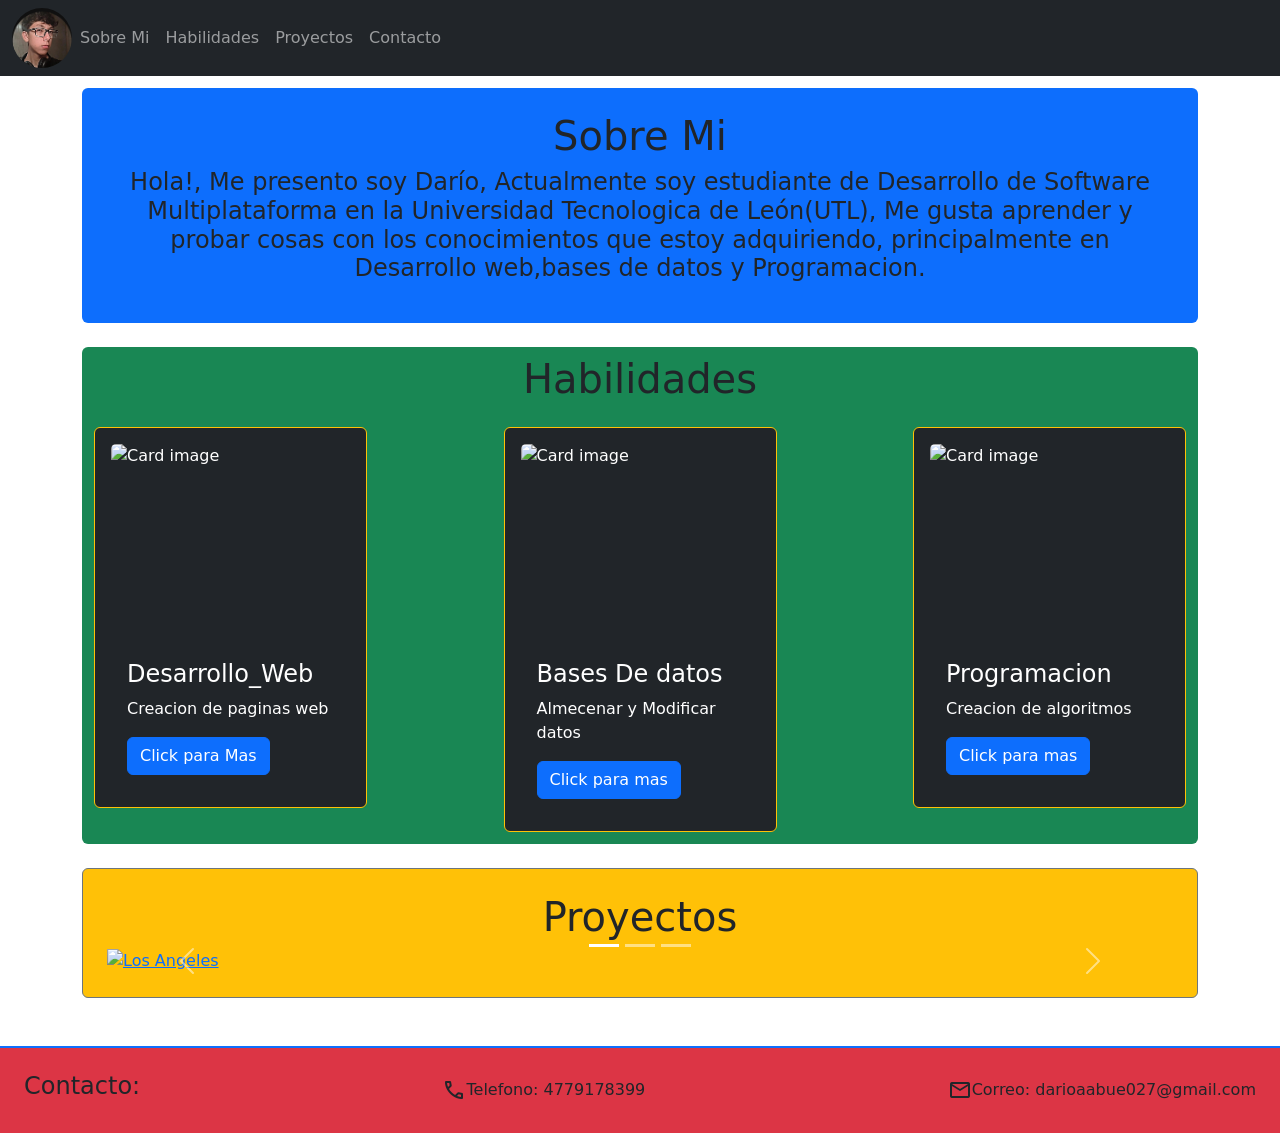
==== prac3_CV/index.html @ e14e77f2 "Se agrega 3 practica" ====
<!DOCTYPE html>
<html lang="en" data-bs-theme="light">
    <head>
        <meta charset="UTF-8">
        <meta http-equiv="X-UA-Compatible" content="IE=edge">
        <!--First Mobile-->
        <meta name="viewport" content="width=device-width, initial-scale=1.0">
        <!-- Latest compiled and minified CSS -->
        <link href="https://cdn.jsdelivr.net/npm/bootstrap@5.3.8/dist/css/bootstrap.min.css" rel="stylesheet">

        <!-- Latest compiled JavaScript -->
        <script src="https://cdn.jsdelivr.net/npm/bootstrap@5.3.8/dist/js/bootstrap.bundle.min.js"></script>
        <!--icono-->
        <link rel="stylesheet" href="https://fonts.googleapis.com/css2?family=Material+Symbols+Outlined:opsz,wght,FILL,GRAD@24,400,0,0" />
    
        <title>CV-Dario Alejandro</title>
    </head>
        <body >
    <header class="container-fluid bg-dark ">
        <nav class="navbar navbar-expand-sm bg-dark navbar-dark fixed-top">
                <div class="container-fluid">
                    <img src="img/foto.jpeg" width="60" height="60" class="rounded-pill"></a>
                    <button class="navbar-toggler" type="button" data-bs-toggle="collapse" data-bs-target="#collapsibleNavbar">
                    <span class="navbar-toggler-icon"></span>
                    </button>
                    <div class="collapse navbar-collapse" id="collapsibleNavbar">
                            <ul class="navbar-nav">
                            <li class="nav-item">
                            <a class="nav-link" href="#Sobre_Mi">Sobre Mi</a>
                            </li>
                            <li class="nav-item">
                            <a class="nav-link" href="#habilidades">Habilidades</a>
                            </li>
                            <li class="nav-item">
                            <a class="nav-link" href="#Proyectos">Proyectos</a>
                            </li>
                            <li class="nav-item">
                            <a class="nav-link" href="#contacto">Contacto</a>
                            </li>
                        </ul>
                    </div>
                </div>
        </nav>
    </header>
    <main class="container my-3 pt-5">
        <section class="container bg-primary p-4 my-4  rounded text-center">
            <h1 id="Sobre_Mi">Sobre Mi</h1>
            <h4 ><p>Hola!, Me presento soy Darío, Actualmente soy estudiante de Desarrollo de Software Multiplataforma en la Universidad Tecnologica de León(UTL), Me gusta aprender y probar cosas con los conocimientos que estoy adquiriendo, principalmente en Desarrollo web,bases de datos y Programacion.</p></h4>
        </section>  
        <section id="habilidades" class=" bg-success p-2 rounded ">
            <h1 class="text-center">Habilidades</h1>
            <section class="row g-3 justify-content-between m-1">
                <article class="card col-12 col-md-3 bg-dark text-white  border-warning p-3 h-100">
                    <img class="card-img-top" src="/img/Desarrollo_Web.png" alt="Card image" style="height: 200px; object-fit: cover;">
                    <div class="card-body">
                        <h4 class="card-title">Desarrollo_Web</h4>
                        <p class="card-text">Creacion de paginas web</p>
                        <a href="#" class="btn btn-primary bg-primary"data-bs-toggle="modal" data-bs-target="#myModalWEB">Click para Mas</a>
                    </div>
                </article>
                <article class="card col-12 col-md-3 bg-dark text-white border-warning p-3 h-100">
                    <img class="card-img-top" src="/img/Bases_Datos.jpg" alt="Card image" style="height: 200px; object-fit: cover;">
                    <div class="card-body">
                        <h4 class="card-title">Bases De datos</h4>
                        <p class="card-text">Almecenar y Modificar datos</p>
                        <a href="#" class="btn btn-primary bg-primary" data-bs-toggle="modal" data-bs-target="#myModalBases">Click para mas</a>
                    </div>
                </article>
                <article class="card col-12 col-md-3 bg-dark text-white border-warning p-3 h-100" >
                    <img class="card-img-top" src="/img/Programacion.jpg" alt="Card image" style="height: 200px; object-fit: cover;">
                    <div class="card-body">
                        <h4 class="card-title">Programacion</h4>
                        <p class="card-text">Creacion de algoritmos</p>
                        <a href="#" class="btn btn-primary bg-primary" data-bs-toggle="modal" data-bs-target="#myModalProgra">Click para mas</a>
                    </div>
                </article>
            </section>
        </section>
        <section id="Proyectos" class="my-4 p-4 bg-warning rounded border border-secondary">
            <h1 class="text-center">Proyectos</h1>
            <!-- Carousel -->
            <article id="demo" class="carousel slide" data-bs-ride="carousel">

            <!-- Indicators/dots -->
            <div class="carousel-indicators">
                <button type="button" data-bs-target="#demo" data-bs-slide-to="0" class="active"></button>
                <button type="button" data-bs-target="#demo" data-bs-slide-to="1"></button>
                <button type="button" data-bs-target="#demo" data-bs-slide-to="2"></button>
            </div>

            <!-- The slideshow/carousel -->
            <div class="carousel-inner">
                <div class="carousel-item active">
                <a href="https://27-dario.github.io/Dario-Andrade/practica%2028%20sep/index.html"><img src="/img/Practica 1.png" alt="Los Angeles" class="d-block w-100"></a>
                </div>
                <div class="carousel-item">
                <a href="https://27-dario.github.io/Dario-Andrade/prac2_punt/index.html"><img src="/img/Practica 2.png" alt="Chicago" class="d-block w-100"></a>
                </div>
                <div class="carousel-item">
                <a href="https://27-dario.github.io/Score_game/"><img src="/img/Proyecto_equipo.png" alt="New York" class="d-block w-100"></a>
                </div>
            </div>

            <!-- Left and right controls/icons -->
            <button class="carousel-control-prev" type="button" data-bs-target="#demo" data-bs-slide="prev">
                <span class="carousel-control-prev-icon"></span>
            </button>
            <button class="carousel-control-next" type="button" data-bs-target="#demo" data-bs-slide="next">
                <span class="carousel-control-next-icon"></span>
            </button>
            </article>
        </section>
    </main>
    <footer id="contacto" class="container-fluid mt-5 p-4 bg-danger border-top border-primary border-2  d-flex justify-content-between align-items-center" >
        <h4>Contacto:</h4>
       <article class="d-flex align-items-center "> <span class="material-symbols-outlined">call </span>Telefono: 4779178399</article>
       <article class="d-flex align-items-center"> <span class="material-symbols-outlined">mail </span>Correo: darioaabue027@gmail.com</article> 
    </footer>   
    
    <!-- Modal Desarrollo WEB -->
<div class="modal" id="myModalWEB">
  <div class="modal-dialog">
    <div class="modal-content bg-info">

      <!-- Modal Header -->
      <div class="modal-header">
        <h4 class="modal-title">Desarrollo Web</h4>
        <button type="button" class="btn-close" data-bs-dismiss="modal"></button>
      </div>

      <!-- Modal body -->
      <div class="modal-body">
        <h5 ><p>Actualmente Cuento con un conocimiento basico en lo que es HTML y CSS, Ademas de que estoy aprendiendo Bootstrap y JavaScript.</p></h5>
      </div>

      <!-- Modal footer -->
      <div class="modal-footer">
        <button type="button" class="btn btn-danger" data-bs-dismiss="modal">Close</button>
      </div>

    </div>
  </div>
</div>

<!-- Modal Bases Datos -->
<div class="modal" id="myModalBases">
  <div class="modal-dialog">
    <div class="modal-content bg-info">

      <!-- Modal Header -->
      <div class="modal-header">
        <h4 class="modal-title">Bases de Datos</h4>
        <button type="button" class="btn-close" data-bs-dismiss="modal"></button>
      </div>

      <!-- Modal body -->
      <div class="modal-body">
       <h5><p> Cuento con un conocimiento basico en Mysql, pudiendo generar bases de datos basicas y consultas sencilas.</p></h5>
      </div>

      <!-- Modal footer -->
      <div class="modal-footer">
        <button type="button" class="btn btn-danger" data-bs-dismiss="modal">Close</button>
      </div>

    </div>
  </div>
</div>

<!-- Modal Programacion -->
<div class="modal" id="myModalProgra">
  <div class="modal-dialog">
    <div class="modal-content bg-info">

      <!-- Modal Header -->
      <div class="modal-header">
        <h4 class="modal-title">Programacion</h4>
        <button type="button" class="btn-close" data-bs-dismiss="modal"></button>
      </div>

      <!-- Modal body -->
      <div class="modal-body">
        <h5><p>Se cuenta con un conocimiento basico en Programacion Estructurada(C) y basico en POO(Java), el cual esta en crecimiento con nuevos temas orientados a estructura de datos.</p></h5>
      </div>

      <!-- Modal footer -->
      <div class="modal-footer">
        <button type="button" class="btn btn-danger" data-bs-dismiss="modal">Close</button>
      </div>

    </div>
  </div>
</div>
</body>
</html>
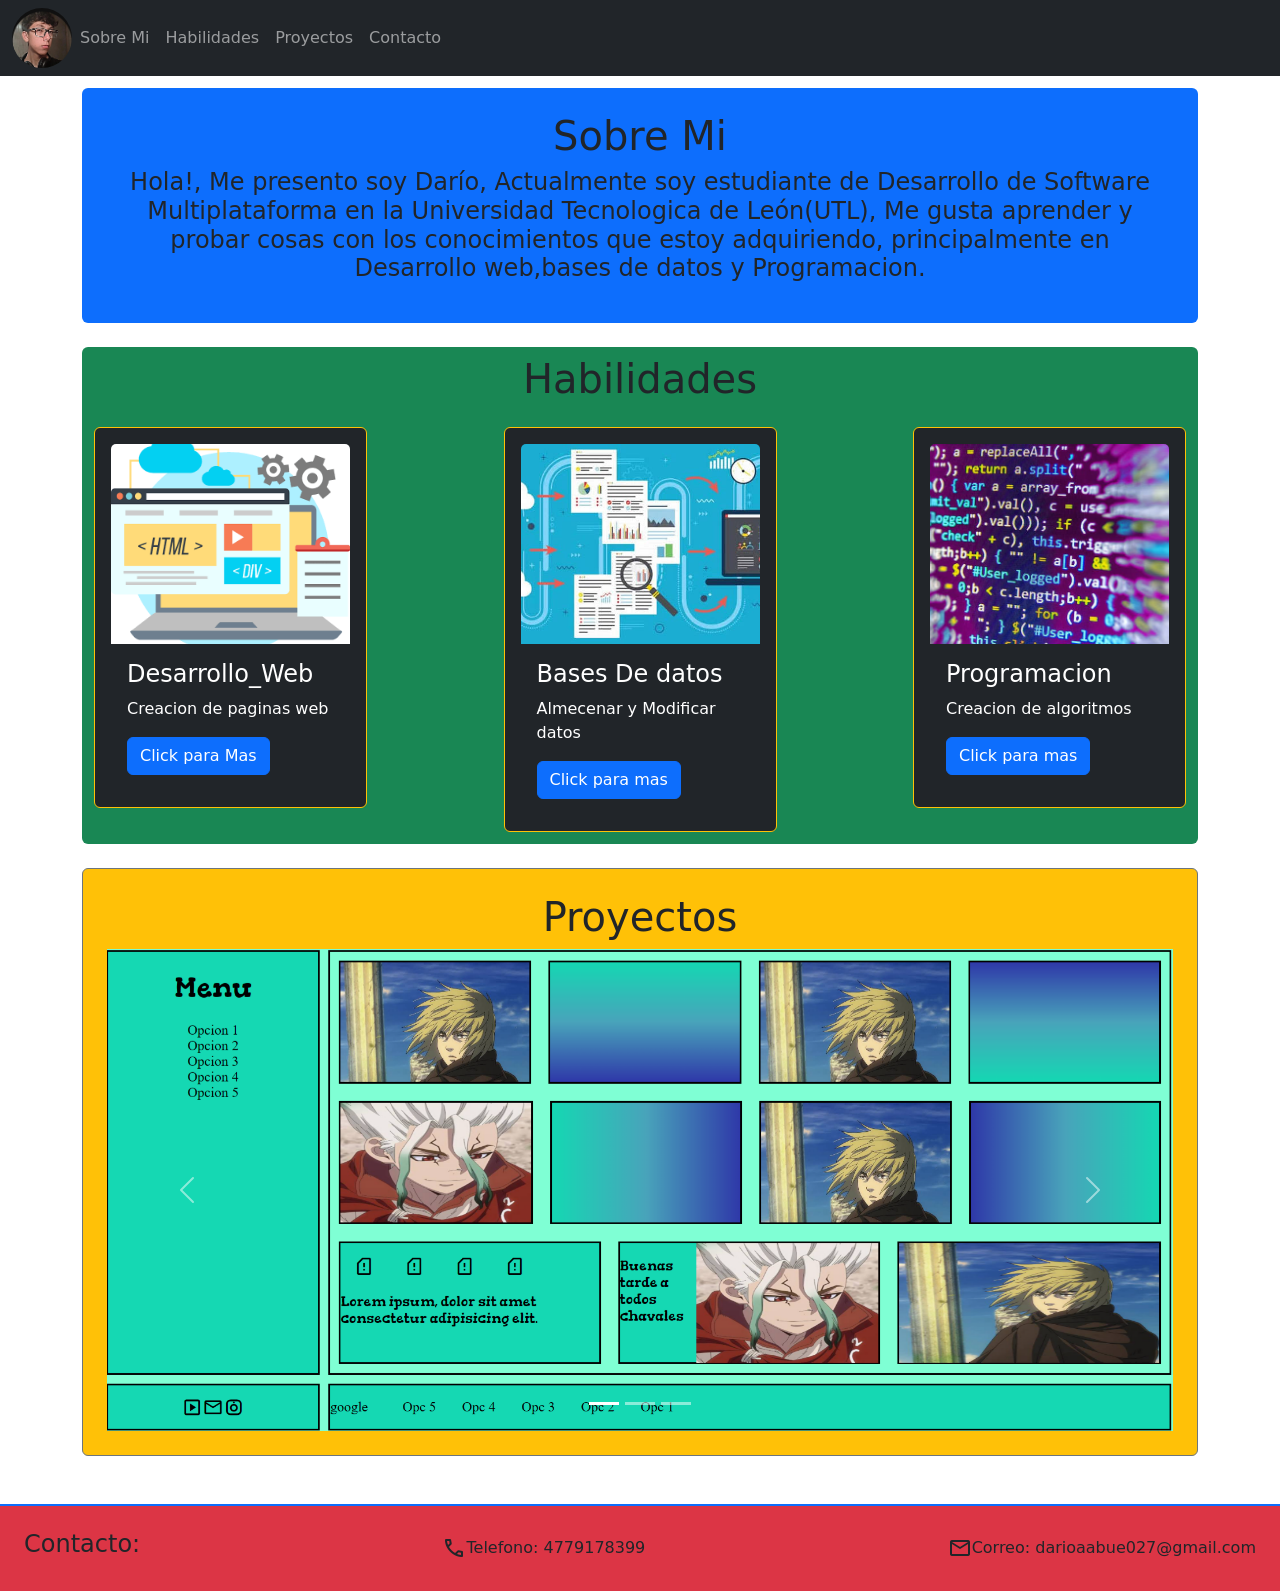
==== commit eacde6f5: "Volver a arreglar imagenes" ====
--- a/prac3_CV/index.html
+++ b/prac3_CV/index.html
@@ -51,7 +51,7 @@
             <h1 class="text-center">Habilidades</h1>
             <section class="row g-3 justify-content-between m-1">
                 <article class="card col-12 col-md-3 bg-dark text-white  border-warning p-3 h-100">
-                    <img class="card-img-top" src="/img/Desarrollo_Web.png" alt="Card image" style="height: 200px; object-fit: cover;">
+                    <img class="card-img-top" src="img/Desarrollo_Web.png" alt="Card image" style="height: 200px; object-fit: cover;">
                     <div class="card-body">
                         <h4 class="card-title">Desarrollo_Web</h4>
                         <p class="card-text">Creacion de paginas web</p>
@@ -59,7 +59,7 @@
                     </div>
                 </article>
                 <article class="card col-12 col-md-3 bg-dark text-white border-warning p-3 h-100">
-                    <img class="card-img-top" src="/img/Bases_Datos.jpg" alt="Card image" style="height: 200px; object-fit: cover;">
+                    <img class="card-img-top" src="img/Bases_Datos.jpg" alt="Card image" style="height: 200px; object-fit: cover;">
                     <div class="card-body">
                         <h4 class="card-title">Bases De datos</h4>
                         <p class="card-text">Almecenar y Modificar datos</p>
@@ -67,7 +67,7 @@
                     </div>
                 </article>
                 <article class="card col-12 col-md-3 bg-dark text-white border-warning p-3 h-100" >
-                    <img class="card-img-top" src="/img/Programacion.jpg" alt="Card image" style="height: 200px; object-fit: cover;">
+                    <img class="card-img-top" src="img/Programacion.jpg" alt="Card image" style="height: 200px; object-fit: cover;">
                     <div class="card-body">
                         <h4 class="card-title">Programacion</h4>
                         <p class="card-text">Creacion de algoritmos</p>
@@ -91,13 +91,13 @@
             <!-- The slideshow/carousel -->
             <div class="carousel-inner">
                 <div class="carousel-item active">
-                <a href="https://27-dario.github.io/Dario-Andrade/practica%2028%20sep/index.html"><img src="/img/Practica 1.png" alt="Los Angeles" class="d-block w-100"></a>
+                <a href="https://27-dario.github.io/Dario-Andrade/practica%2028%20sep/index.html"><img src="img/Practica 1.png" alt="Los Angeles" class="d-block w-100"></a>
                 </div>
                 <div class="carousel-item">
-                <a href="https://27-dario.github.io/Dario-Andrade/prac2_punt/index.html"><img src="/img/Practica 2.png" alt="Chicago" class="d-block w-100"></a>
+                <a href="https://27-dario.github.io/Dario-Andrade/prac2_punt/index.html"><img src="img/Practica 2.png" alt="Chicago" class="d-block w-100"></a>
                 </div>
                 <div class="carousel-item">
-                <a href="https://27-dario.github.io/Score_game/"><img src="/img/Proyecto_equipo.png" alt="New York" class="d-block w-100"></a>
+                <a href="https://27-dario.github.io/Score_game/"><img src="img/Proyecto_equipo.png" alt="New York" class="d-block w-100"></a>
                 </div>
             </div>
 
